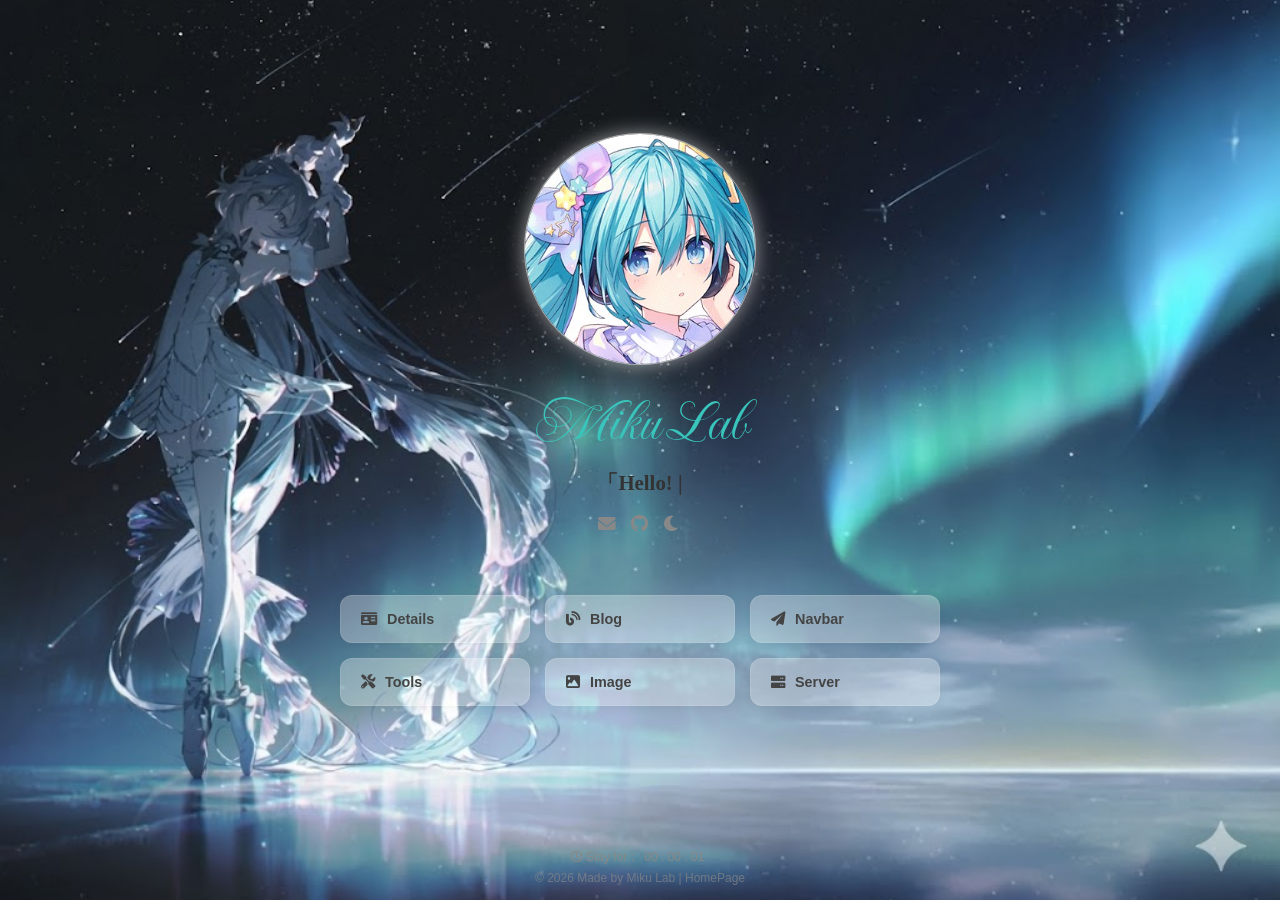
==== index.html @ 95405031 "Update and rename intex.html to index.html" ====
<!DOCTYPE html>
<html lang="zh-CN">
<head>
    <meta charset="UTF-8">
    <meta name="viewport" content="width=device-width, initial-scale=1.0">
    <title>Miku Lab</title>

    <link rel="icon" type="image/png" href="assets/favicon/favicon-96x96.png" sizes="96x96" />
    <link rel="icon" type="image/svg+xml" href="assets/favicon/favicon.svg" />
    <link rel="shortcut icon" href="assets/favicon/favicon.ico" />
    <link rel="apple-touch-icon" sizes="180x180" href="assets/favicon/apple-touch-icon.png" />
    <meta name="apple-mobile-web-app-title" content="MikuLab" />
    <link rel="manifest" href="assets/favicon/site.webmanifest" />

    <link rel="preconnect" href="https://fonts.googleapis.com">
    <link rel="preconnect" href="https://fonts.gstatic.com" crossorigin>
    <link href="https://fonts.googleapis.com/css2?family=Imperial+Script&display=swap" rel="stylesheet">

    <link rel="stylesheet" href="https://cdnjs.cloudflare.com/ajax/libs/font-awesome/6.0.0/css/all.min.css">
    <link rel="stylesheet" href="css/style.css">
</head>
<body>

    <main class="home-container">
        
        <div class="profile-section">
            <img src="assets/avatar.jpg" alt="Avatar" class="avatar">
            <h1 class="name">Miku Lab</h1> <div class="quote-box">
                <span id="typing-text"></span><span style="animation: blink 1s infinite;">|</span>
            </div>

            <div class="mini-social">
                <a href="#"><i class="fas fa-envelope"></i></a>
                <a href="#"><i class="fab fa-github"></i></a>
                <a href="#"><i class="fas fa-moon"></i></a>
            </div>
        </div>

        <div class="grid-menu">
            <a href="pages/about.html" class="grid-item">
                <i class="fas fa-id-card"></i> <span>Details</span>
            </a>
            
            <a href="https://blog.mikulab.com" class="grid-item">
                <i class="fas fa-blog"></i> <span>Blog</span>
            </a>
            
            <a href="https://navi.mikulab.com" class="grid-item">
                <i class="fa-sharp-duotone fa-solid fa-paper-plane"></i> <span>Navbar</span>
            </a>
            
            <a href="https://tool.mikulab.com" class="grid-item">
                <i class="fas fa-screwdriver-wrench"></i> <span>Tools</span>
            </a>
            
            <a href="https://image.mikulab.com/" class="grid-item">
                <i class="fas fa-image"></i> <span>Image</span>
            </a>
            
            <a href="https://ward.mikulab.com" class="grid-item">
                <i class="fas fa-server"></i> <span>Server</span>
            </a>
        </div>

    </main>

    <footer class="footer">
        <p>
            <i class="far fa-clock"></i> Stay for：<span id="stay-time">00 : 00 : 00</span>
        </p>
        <p style="margin-top: 5px; opacity: 0.7;">
            © 2026 Made by Miku Lab | <a href="https://mikulab.com">HomePage</a>
        </p>
    </footer>

    <script src="js/script.js"></script>
</body>
</html>
---- css/style.css ----
/* css/style.css */

/* --- 基础设定保持不变 --- */
:root {
    --primary-color: #fff;
    --text-color: #333;
    --miku-color: #39C5BB; /* 蓝色点缀，参考参考图 */
    --glass-bg: rgba(255, 255, 255, 0.3); /* 卡片背景稍微白一点 */
    --hover-bg: rgba(255, 255, 255, 0.6);
    --miku-bg: rgba(57, 197, 187, 0.39);
}

* { margin: 0; padding: 0; box-sizing: border-box; }

body {
    font-family: "Helvetica Neue", Arial, sans-serif;
    /* 背景图设置 */
    background: url('../assets/background.jpg') no-repeat center center fixed;
    background-size: cover;
    color: var(--text-color);
    min-height: 100vh;
    display: flex;
    flex-direction: column; /* 改为纵向布局以便放置Footer */
    align-items: center;
    position: relative;
}

a { text-decoration: none; color: inherit; transition: 0.3s; }

/* --- 首页特定样式 --- */
.home-container {
    flex: 1; /* 撑开高度 */
    display: flex;
    flex-direction: column;
    justify-content: center;
    align-items: center;
    width: 100%;
    padding-bottom: 60px; /* 给Footer留位置 */
}

/* 头像区域 */
.profile-section {
    text-align: center;
    margin-bottom: 60px;
}

/* --- 找到 .avatar 这一块 --- */
.avatar {
    /* [修改] 动态尺寸控制 */
    /* clamp(最小值, 推荐值, 最大值) */
    /* 下面这行意思是：最小120px，平时占屏幕宽度的15%，最大限制在180px */
    width: clamp(100px, 18vw, 300px); 
    height: clamp(100px, 18vw, 300px);
    
    /* 保持原有的圆角和边框 */
    border-radius: 50%;
/*    border: 4px solid #fff; /* [可选调整] 边框宽度：4px */
    box-shadow: 0 4px 10px rgba(0,0,0,0.1);
    margin-bottom: 15px;
*/
    /* [修改] 去掉实体边框 */
    border: none; 
    /* [修改] 使用双层阴影制造光晕 */
    /* 第一层：清晰的白色轮廓 (0 0 0 2px) 模拟极细边框 */
    /* 第二层：扩散的光晕 (0 0 20px) 模拟发光 */
    box-shadow: 
        0 0 0 1px rgba(255, 255, 255, 0.5), 
        0 0 20px rgba(255, 255, 255, 0.6);
    transition: transform 0.5s;
    object-fit: cover; /* 保证图片不被拉伸变形 */
}
.avatar:hover { transform: rotate(360deg); }

.name { 
    font-size: 3.9rem; /* [修改] 字号变大 */
    margin-bottom: 10px; 
    font-weight: 400; /* [修改] 字体加粗程度 (100-900) */
    
    /* [修改] 字体颜色 */
    color: #39C5BB; /* 深蓝色，比纯黑更柔和 */
    
    /* [修改] 字体样式，按顺序优先使用 */
    font-family: "Imperial Script", cursive;
    
    /* text-shadow: 2px 2px 0px rgba(255,255,255,0.5); /* [可选] 给文字加一点白色投影增加立体感 */
}
.quote-box { 
    height: 30px; 
    font-size: 1.3rem; /* [修改] 介绍文字号 */
    
    /* [修改] 介绍文颜色 */
    color: #333; /* 黑色 */
    
    font-family: "Times New Roman", Times, monospace; /* [修改] 使用等宽字体，更有代码感 */
    font-weight: bold;
}

/* --- 迷你社交图标 (名字下方) --- */
.mini-social {
    margin-top: 15px;
    display: flex;
    gap: 15px;
    justify-content: center;
}
.mini-social a { color: #888; font-size: 1.1rem; }
.mini-social a:hover { color: var(--miku-color); }

/* --- 六宫格导航 (核心修改) --- */
.grid-menu {
    display: grid;
    grid-template-columns: repeat(3, 1fr); /* 3列 */
    gap: 15px;
    max-width: 600px;
    width: 90%;
}

.grid-item {
    background: var(--glass-bg);/* rgba(红, 绿, 蓝, 透明度) */
    padding: 15px 20px;
    border-radius: 12px;
    display: flex;
    align-items: center;
    gap: 10px;
    box-shadow: 0 2px 10px rgba(0,0,0,0.05);
    transition: all 0.3s ease;
    cursor: pointer;
    font-size: 0.9rem;
    font-weight: 600;
    color: #444;
    border: 1px solid rgba(255, 255, 255, 0.1);
}

/* 针对移动端的适配 */
@media (max-width: 600px) {
    .grid-menu {
        grid-template-columns: repeat(2, 1fr); /* 手机变为2列 */
    }
}

.grid-item:hover {
    background: var(--hover-bg);
    transform: translateY(-5px);
    box-shadow: 0 5px 15px var(--miku-bg);
    color: var(--miku-color);
}

/* --- 底部 Footer --- */
.footer {
    position: absolute;
    bottom: 15px;
    text-align: center;
    font-size: 0.75rem;
    color: #888;
    width: 100%;
    /*text-shadow: 0 1px 2px rgba(255,255,255,0.8);*/
}

.footer span { margin: 0 5px; }

/* --- 详情页兼容样式 (保留之前的样式) --- */
.about-wrapper {
    width: 100%;
    height: 100vh;
    display: flex;
    justify-content: center;
    align-items: center;
}
/* 之前的 .glass-container 等样式请保留在文件中... */
/* 为了节省篇幅，这里假设你保留了之前关于 about.html 的所有CSS */
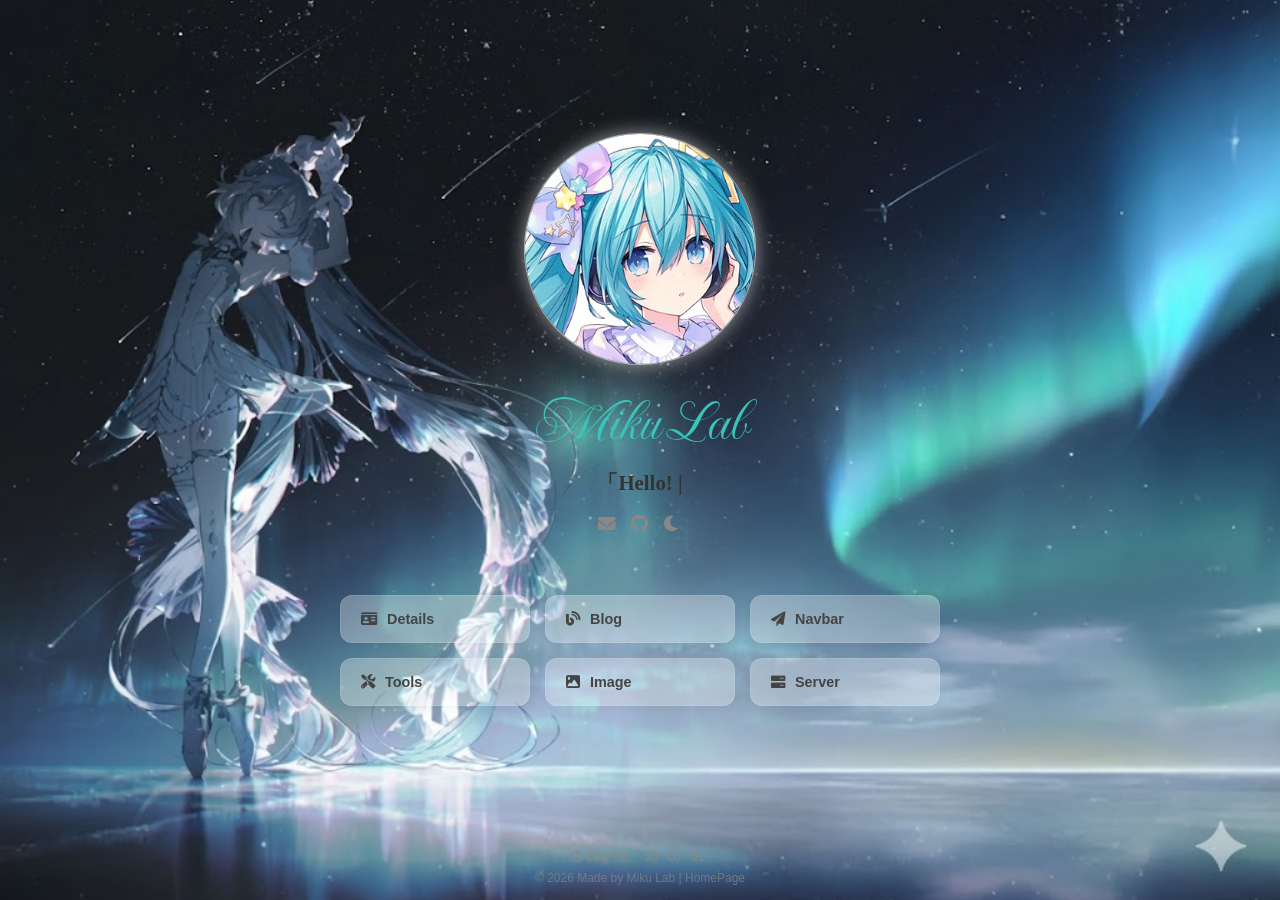
==== commit d4523457: "Add files via upload change" ====
--- a/index.html
+++ b/index.html
@@ -41,23 +41,23 @@
                 <i class="fas fa-id-card"></i> <span>Details</span>
             </a>
             
-            <a href="https://blog.mikulab.com" class="grid-item">
+            <a href="https://blog.mikulab.com" class="grid-item" target="_blank" rel="noopener">
                 <i class="fas fa-blog"></i> <span>Blog</span>
             </a>
             
-            <a href="https://navi.mikulab.com" class="grid-item">
+            <a href="https://navi.mikulab.com" class="grid-item" target="_blank" rel="noopener">
                 <i class="fa-sharp-duotone fa-solid fa-paper-plane"></i> <span>Navbar</span>
             </a>
             
-            <a href="https://tool.mikulab.com" class="grid-item">
+            <a href="https://tool.mikulab.com" class="grid-item" target="_blank" rel="noopener">
                 <i class="fas fa-screwdriver-wrench"></i> <span>Tools</span>
             </a>
             
-            <a href="https://image.mikulab.com/" class="grid-item">
+            <a href="https://image.mikulab.com/" class="grid-item"target="_blank" rel="noopener">
                 <i class="fas fa-image"></i> <span>Image</span>
             </a>
             
-            <a href="https://ward.mikulab.com" class="grid-item">
+            <a href="https://ward.mikulab.com" class="grid-item"target="_blank" rel="noopener">
                 <i class="fas fa-server"></i> <span>Server</span>
             </a>
         </div>
@@ -75,4 +75,4 @@
 
     <script src="js/script.js"></script>
 </body>
-</html>
+</html>
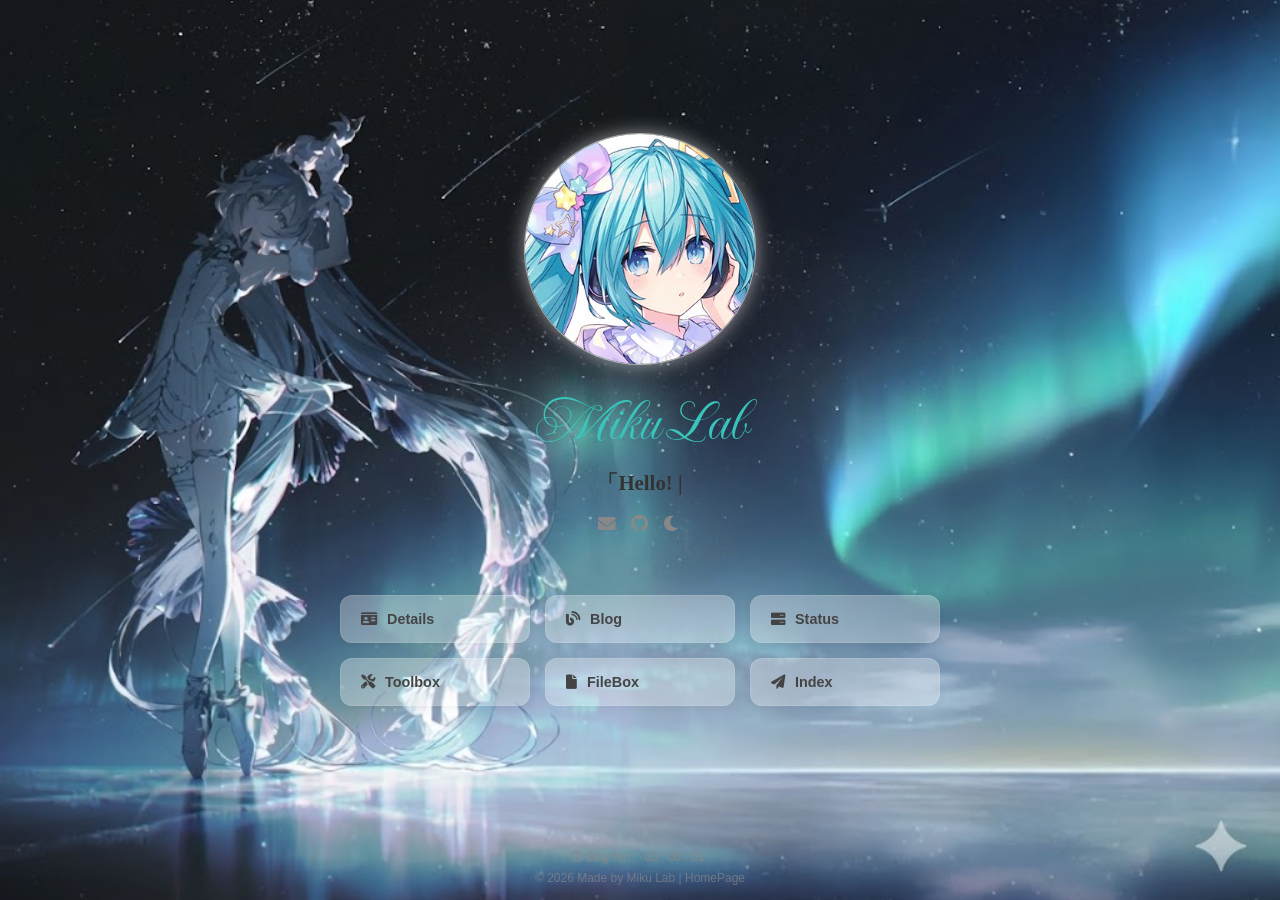
==== commit 267a3c5a: "Add files via upload navi" ====
--- a/index.html
+++ b/index.html
@@ -31,7 +31,7 @@
 
             <div class="mini-social">
                 <a href="#"><i class="fas fa-envelope"></i></a>
-                <a href="#"><i class="fab fa-github"></i></a>
+                <a href="https://github.com/Mikulab39"><i class="fab fa-github"></i></a>
                 <a href="#"><i class="fas fa-moon"></i></a>
             </div>
         </div>
@@ -44,21 +44,21 @@
             <a href="https://blog.mikulab.com" class="grid-item" target="_blank" rel="noopener">
                 <i class="fas fa-blog"></i> <span>Blog</span>
             </a>
-            
-            <a href="https://navi.mikulab.com" class="grid-item" target="_blank" rel="noopener">
-                <i class="fa-sharp-duotone fa-solid fa-paper-plane"></i> <span>Navbar</span>
+
+            <a href="https://ward.mikulab.com" class="grid-item"target="_blank" rel="noopener">
+                <i class="fas fa-server"></i> <span>Status</span>            
             </a>
             
             <a href="https://tool.mikulab.com" class="grid-item" target="_blank" rel="noopener">
-                <i class="fas fa-screwdriver-wrench"></i> <span>Tools</span>
+                <i class="fas fa-screwdriver-wrench"></i> <span>Toolbox</span>
             </a>
             
-            <a href="https://image.mikulab.com/" class="grid-item"target="_blank" rel="noopener">
-                <i class="fas fa-image"></i> <span>Image</span>
+            <a href="https://share.mikulab.com/" class="grid-item"target="_blank" rel="noopener">
+                <i class="fas fa-file"></i> <span>FileBox</span>
             </a>
             
-            <a href="https://ward.mikulab.com" class="grid-item"target="_blank" rel="noopener">
-                <i class="fas fa-server"></i> <span>Server</span>
+            <a href="https://navi.mikulab.com" class="grid-item" target="_blank" rel="noopener">
+                <i class="fa-sharp-duotone fa-solid fa-paper-plane"></i> <span>Index</span>
             </a>
         </div>
 
